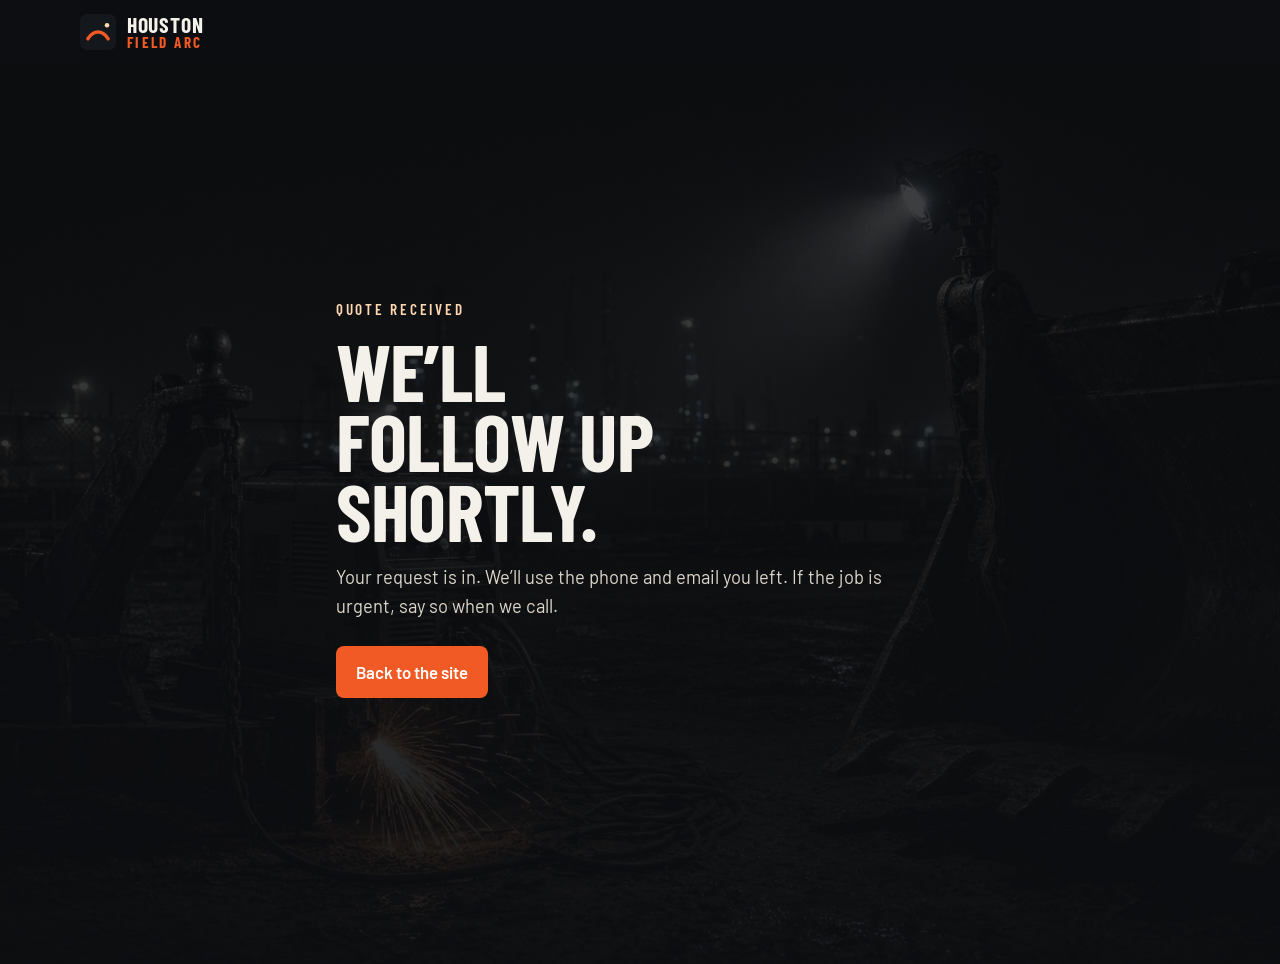
==== thanks.html @ e954c0fc "Finish the Houston Field Arc landing page Full one-page site with quote form, thank-you page, and ph" ====
<!DOCTYPE html>
<html lang="en">
<head>
  <meta charset="UTF-8">
  <meta name="viewport" content="width=device-width, initial-scale=1.0">
  <title>Quote received | Houston Field Arc</title>
  <meta name="robots" content="noindex">
  <link rel="icon" href="/favicon.svg" type="image/svg+xml">
  <link rel="preconnect" href="https://fonts.googleapis.com">
  <link rel="preconnect" href="https://fonts.gstatic.com" crossorigin>
  <link href="https://fonts.googleapis.com/css2?family=Barlow+Condensed:wght@600;700&family=Barlow:wght@400;500;600&display=swap" rel="stylesheet">
  <link rel="stylesheet" href="/styles.css">
</head>
<body>
  <header class="wrap">
    <nav class="nav">
      <a class="brand" href="/">
        <svg viewBox="0 0 64 64" aria-hidden="true">
          <rect width="64" height="64" rx="12" fill="#14181c"/>
          <path d="M14 44c10-16 26-16 36 0" fill="none" stroke="#f15a24" stroke-width="6" stroke-linecap="round"/>
          <circle cx="48" cy="20" r="4" fill="#ffd7b0"/>
        </svg>
        <span class="brand-name">Houston<span>Field Arc</span></span>
      </a>
    </nav>
  </header>
  <main class="thanks">
    <div class="wrap thanks-card">
      <p class="kicker">Quote received</p>
      <h1>We’ll follow up shortly.</h1>
      <p class="lede">Your request is in. We’ll use the phone and email you left. If the job is urgent, say so when we call.</p>
      <a class="btn" href="/">Back to the site</a>
    </div>
  </main>
</body>
</html>
---- styles.css ----
:root {
  --bg: #0c0e11;
  --raise: #14181c;
  --card: #1a1f25;
  --line: #2c343c;
  --text: #f4f1ea;
  --muted: #a7b0b7;
  --faint: #727b83;
  --accent: #f15a24;
  --accent-deep: #c44516;
  --heat: #ffd7b0;
  --font-display: "Barlow Condensed", "Arial Narrow", Impact, sans-serif;
  --font-body: "Barlow", "Segoe UI", sans-serif;
  --space: 1.25rem;
  --radius: 14px;
  --shadow: 0 24px 60px rgba(0, 0, 0, 0.35);
}

* { box-sizing: border-box; }
html { scroll-behavior: smooth; }
body {
  margin: 0;
  background: var(--bg);
  color: var(--text);
  font-family: var(--font-body);
  font-size: 1.05rem;
  line-height: 1.55;
}
img { max-width: 100%; display: block; }
a { color: inherit; }
button, a, input, select, textarea { font: inherit; }
:focus-visible {
  outline: 2px solid var(--heat);
  outline-offset: 3px;
}
.skip {
  position: absolute;
  left: 1rem;
  top: -4rem;
  background: var(--accent);
  color: #fff;
  padding: 0.6rem 1rem;
  z-index: 20;
}
.skip:focus { top: 1rem; }

.wrap {
  width: min(1120px, calc(100% - 2rem));
  margin-inline: auto;
}

.nav {
  position: sticky;
  top: 0;
  z-index: 10;
  display: flex;
  align-items: center;
  justify-content: space-between;
  gap: 1rem;
  padding: 0.85rem 0;
  background: rgba(12, 14, 17, 0.88);
  backdrop-filter: blur(12px);
  border-bottom: 1px solid transparent;
}
.nav.scrolled { border-bottom-color: var(--line); }
.brand {
  display: flex;
  align-items: center;
  gap: 0.7rem;
  text-decoration: none;
}
.brand svg { width: 36px; height: 36px; flex: none; }
.brand-name {
  font-family: var(--font-display);
  font-weight: 700;
  letter-spacing: 0.04em;
  font-size: 1.35rem;
  line-height: 0.95;
  text-transform: uppercase;
}
.brand-name span { color: var(--accent); display: block; font-size: 0.95rem; letter-spacing: 0.16em; }
.nav-links {
  display: flex;
  align-items: center;
  gap: 1.25rem;
}
.nav-links a {
  text-decoration: none;
  color: var(--muted);
  font-size: 0.95rem;
  font-weight: 500;
}
.nav-links a:hover { color: var(--text); }

.btn {
  display: inline-flex;
  align-items: center;
  justify-content: center;
  min-height: 48px;
  padding: 0.75rem 1.2rem;
  border-radius: 8px;
  border: 1px solid transparent;
  text-decoration: none;
  font-weight: 600;
  cursor: pointer;
  background: var(--accent);
  color: #fff;
}
.btn:hover { background: var(--accent-deep); }
.btn.ghost {
  background: transparent;
  border-color: rgba(244, 241, 234, 0.35);
  color: var(--text);
}
.btn.ghost:hover { border-color: var(--text); background: rgba(255, 255, 255, 0.04); }
.btn.full { width: 100%; }

.hero {
  position: relative;
  min-height: calc(100svh - 72px);
  display: grid;
  align-items: end;
  background:
    linear-gradient(90deg, rgba(12, 14, 17, 0.92) 0%, rgba(12, 14, 17, 0.72) 42%, rgba(12, 14, 17, 0.25) 100%),
    url("img/yard-dusk.jpg") center / cover no-repeat;
  padding: 4.5rem 0 3.5rem;
}
.kicker {
  color: var(--heat);
  font-family: var(--font-display);
  letter-spacing: 0.18em;
  text-transform: uppercase;
  font-weight: 600;
  font-size: 0.95rem;
  margin: 0 0 0.8rem;
}
h1 {
  font-family: var(--font-display);
  font-weight: 700;
  letter-spacing: -0.01em;
  text-transform: uppercase;
  font-size: clamp(3.1rem, 8vw, 6.4rem);
  line-height: 0.88;
  margin: 0 0 1.1rem;
  max-width: 11ch;
}
.lede {
  max-width: 38rem;
  color: #ddd6cc;
  font-size: 1.15rem;
  margin: 0 0 1.6rem;
}
.actions { display: flex; flex-wrap: wrap; gap: 0.75rem; }
.hero-note {
  margin-top: 2.2rem;
  color: var(--muted);
  font-size: 0.92rem;
}

.band {
  display: grid;
  grid-template-columns: repeat(4, 1fr);
  border-top: 1px solid var(--line);
  border-bottom: 1px solid var(--line);
}
.band div {
  padding: 1.15rem 1.1rem;
  border-right: 1px solid var(--line);
}
.band div:last-child { border-right: 0; }
.band strong {
  display: block;
  font-family: var(--font-display);
  letter-spacing: 0.06em;
  text-transform: uppercase;
  font-size: 1.15rem;
  font-weight: 600;
}
.band span { color: var(--muted); font-size: 0.92rem; }

section { padding: 4.5rem 0; }
h2 {
  font-family: var(--font-display);
  text-transform: uppercase;
  letter-spacing: 0.02em;
  font-size: clamp(2.2rem, 5vw, 3.4rem);
  line-height: 0.95;
  margin: 0 0 0.6rem;
}
.section-lead { color: var(--muted); max-width: 40rem; margin: 0 0 2rem; }

.services {
  display: grid;
  grid-template-columns: 1fr 1fr;
  gap: 1rem;
}
.card {
  background: var(--card);
  border: 1px solid var(--line);
  border-radius: var(--radius);
  padding: 1.35rem 1.35rem 1.2rem;
}
.card .num {
  font-family: var(--font-display);
  color: var(--accent);
  letter-spacing: 0.08em;
  font-size: 0.95rem;
}
.card h3 {
  font-family: var(--font-display);
  text-transform: uppercase;
  letter-spacing: 0.03em;
  font-size: 1.7rem;
  margin: 0.2rem 0 0.4rem;
  font-weight: 600;
}
.card p { margin: 0; color: var(--muted); }

.split {
  display: grid;
  grid-template-columns: 1.05fr 0.95fr;
  gap: 2.5rem;
  align-items: center;
}
.frame {
  border-radius: var(--radius);
  overflow: hidden;
  border: 1px solid var(--line);
  box-shadow: var(--shadow);
  min-height: 280px;
  background: var(--raise);
}
.frame img { width: 100%; height: 100%; object-fit: cover; min-height: 320px; }
.points { list-style: none; margin: 1.4rem 0 0; padding: 0; }
.points li {
  padding: 0.85rem 0;
  border-top: 1px solid var(--line);
  color: var(--muted);
}
.points strong { color: var(--text); font-weight: 600; }

.steps {
  display: grid;
  grid-template-columns: repeat(3, 1fr);
  gap: 1rem;
  counter-reset: step;
}
.step {
  background: var(--raise);
  border-top: 3px solid var(--accent);
  padding: 1.3rem 1.2rem 1.4rem;
}
.step h3 {
  font-family: var(--font-display);
  text-transform: uppercase;
  margin: 0.3rem 0 0.4rem;
  font-size: 1.55rem;
  letter-spacing: 0.03em;
}
.step p { margin: 0; color: var(--muted); }
.step .num {
  font-family: var(--font-display);
  color: var(--accent);
  letter-spacing: 0.12em;
}

.areas {
  display: flex;
  flex-wrap: wrap;
  gap: 0.55rem;
  margin-top: 0.4rem;
}
.areas span {
  border: 1px solid var(--line);
  border-radius: 999px;
  padding: 0.45rem 0.85rem;
  color: var(--text);
  background: var(--raise);
  font-size: 0.95rem;
}

.faq { display: grid; gap: 0.6rem; }
details {
  background: var(--card);
  border: 1px solid var(--line);
  border-radius: 10px;
  padding: 0.9rem 1rem;
}
summary {
  cursor: pointer;
  font-weight: 600;
  list-style: none;
}
summary::-webkit-details-marker { display: none; }
summary::after {
  content: "+";
  float: right;
  color: var(--accent);
  font-family: var(--font-display);
  font-size: 1.4rem;
  line-height: 1;
}
details[open] summary::after { content: "–"; }
details p { color: var(--muted); margin: 0.7rem 0 0.2rem; }

.quote-grid {
  display: grid;
  grid-template-columns: 0.8fr 1.2fr;
  gap: 2rem;
  align-items: start;
}
form {
  display: grid;
  gap: 0.85rem;
  background: var(--card);
  border: 1px solid var(--line);
  border-radius: var(--radius);
  padding: 1.3rem;
}
label { display: grid; gap: 0.35rem; color: var(--muted); font-size: 0.92rem; font-weight: 500; }
input, select, textarea {
  width: 100%;
  background: #0e1115;
  color: var(--text);
  border: 1px solid var(--line);
  border-radius: 8px;
  padding: 0.75rem 0.8rem;
  min-height: 48px;
}
textarea { min-height: 120px; resize: vertical; }
.hp { position: absolute; left: -9999px; }

.two { display: grid; grid-template-columns: 1fr 1fr; gap: 0.85rem; }

footer {
  border-top: 1px solid var(--line);
  padding: 2rem 0 5.5rem;
  color: var(--muted);
  font-size: 0.95rem;
}
footer .wrap { display: flex; justify-content: space-between; gap: 1rem; flex-wrap: wrap; }
footer a { color: var(--heat); }

.mobile-bar {
  display: none;
  position: fixed;
  left: 0;
  right: 0;
  bottom: 0;
  padding: 0.7rem 1rem calc(0.7rem + env(safe-area-inset-bottom));
  background: rgba(12, 14, 17, 0.94);
  border-top: 1px solid var(--line);
  z-index: 12;
}

.thanks {
  min-height: 100svh;
  display: grid;
  align-items: center;
  background:
    linear-gradient(180deg, rgba(12, 14, 17, 0.78), rgba(12, 14, 17, 0.92)),
    url("img/night-rig.jpg") center / cover no-repeat;
}
.thanks-card { max-width: 38rem; padding: 2rem 0 4rem; }
.thanks h1 { font-size: clamp(3rem, 8vw, 5rem); }

@media (max-width: 860px) {
  .nav-links a:not(.btn) { display: none; }
  .band, .services, .split, .steps, .quote-grid, .two { grid-template-columns: 1fr; }
  .band div { border-right: 0; border-bottom: 1px solid var(--line); }
  .hero { align-items: end; min-height: 88svh; background-position: 70% center; }
  .mobile-bar { display: block; }
  section { padding: 3.2rem 0; }
}

@media (prefers-reduced-motion: reduce) {
  html { scroll-behavior: auto; }
}
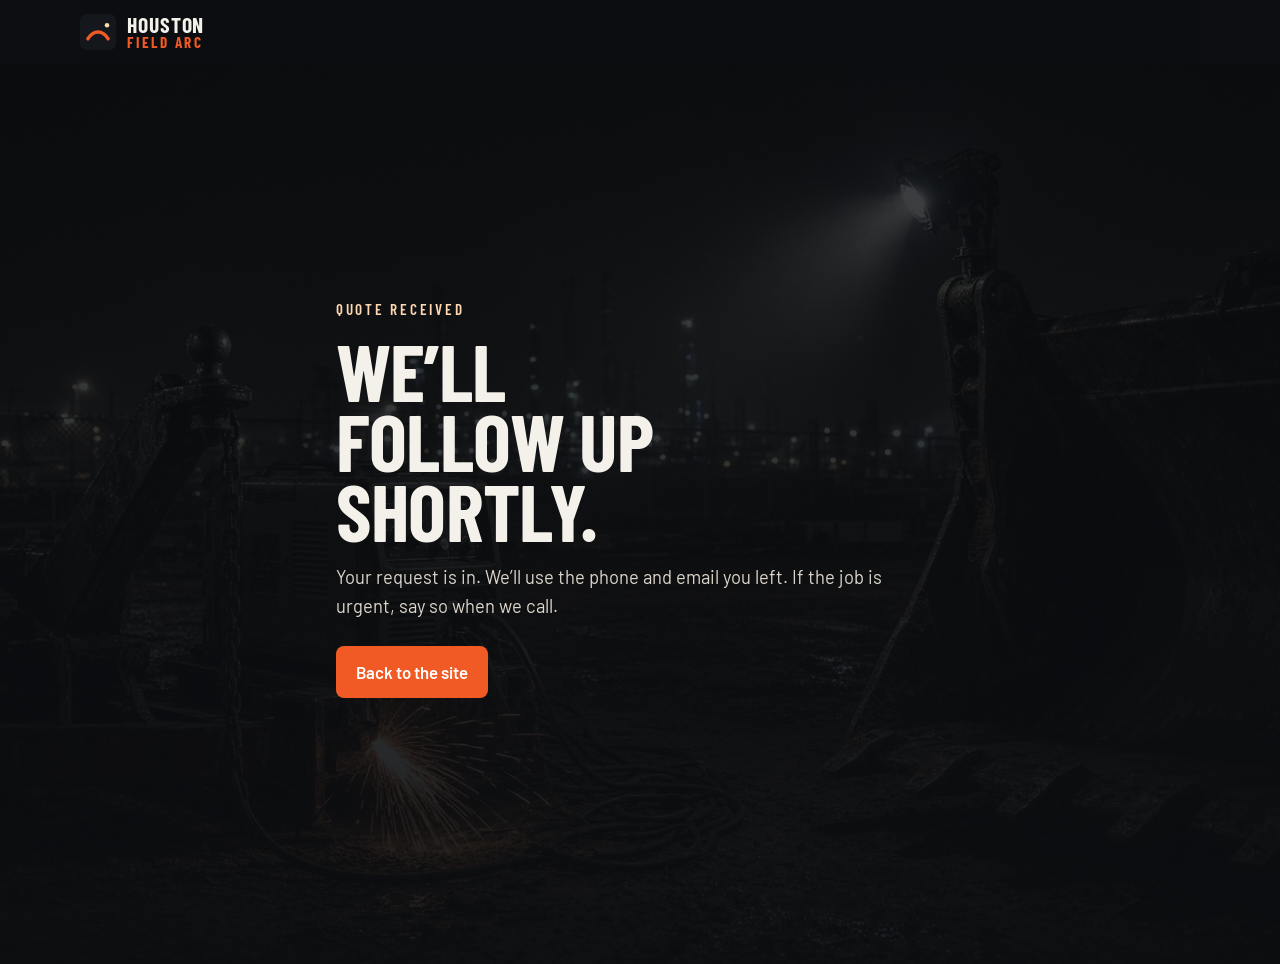
==== commit 2e44699a: "Publish quote form without Netlify credits Send quote requests by email and use relative paths so Gi" ====
--- a/thanks.html
+++ b/thanks.html
@@ -5,16 +5,16 @@
   <meta name="viewport" content="width=device-width, initial-scale=1.0">
   <title>Quote received | Houston Field Arc</title>
   <meta name="robots" content="noindex">
-  <link rel="icon" href="/favicon.svg" type="image/svg+xml">
+  <link rel="icon" href="favicon.svg" type="image/svg+xml">
   <link rel="preconnect" href="https://fonts.googleapis.com">
   <link rel="preconnect" href="https://fonts.gstatic.com" crossorigin>
   <link href="https://fonts.googleapis.com/css2?family=Barlow+Condensed:wght@600;700&family=Barlow:wght@400;500;600&display=swap" rel="stylesheet">
-  <link rel="stylesheet" href="/styles.css">
+  <link rel="stylesheet" href="styles.css">
 </head>
 <body>
   <header class="wrap">
     <nav class="nav">
-      <a class="brand" href="/">
+      <a class="brand" href="./">
         <svg viewBox="0 0 64 64" aria-hidden="true">
           <rect width="64" height="64" rx="12" fill="#14181c"/>
           <path d="M14 44c10-16 26-16 36 0" fill="none" stroke="#f15a24" stroke-width="6" stroke-linecap="round"/>
@@ -29,7 +29,7 @@
       <p class="kicker">Quote received</p>
       <h1>We’ll follow up shortly.</h1>
       <p class="lede">Your request is in. We’ll use the phone and email you left. If the job is urgent, say so when we call.</p>
-      <a class="btn" href="/">Back to the site</a>
+      <a class="btn" href="./">Back to the site</a>
     </div>
   </main>
 </body>
